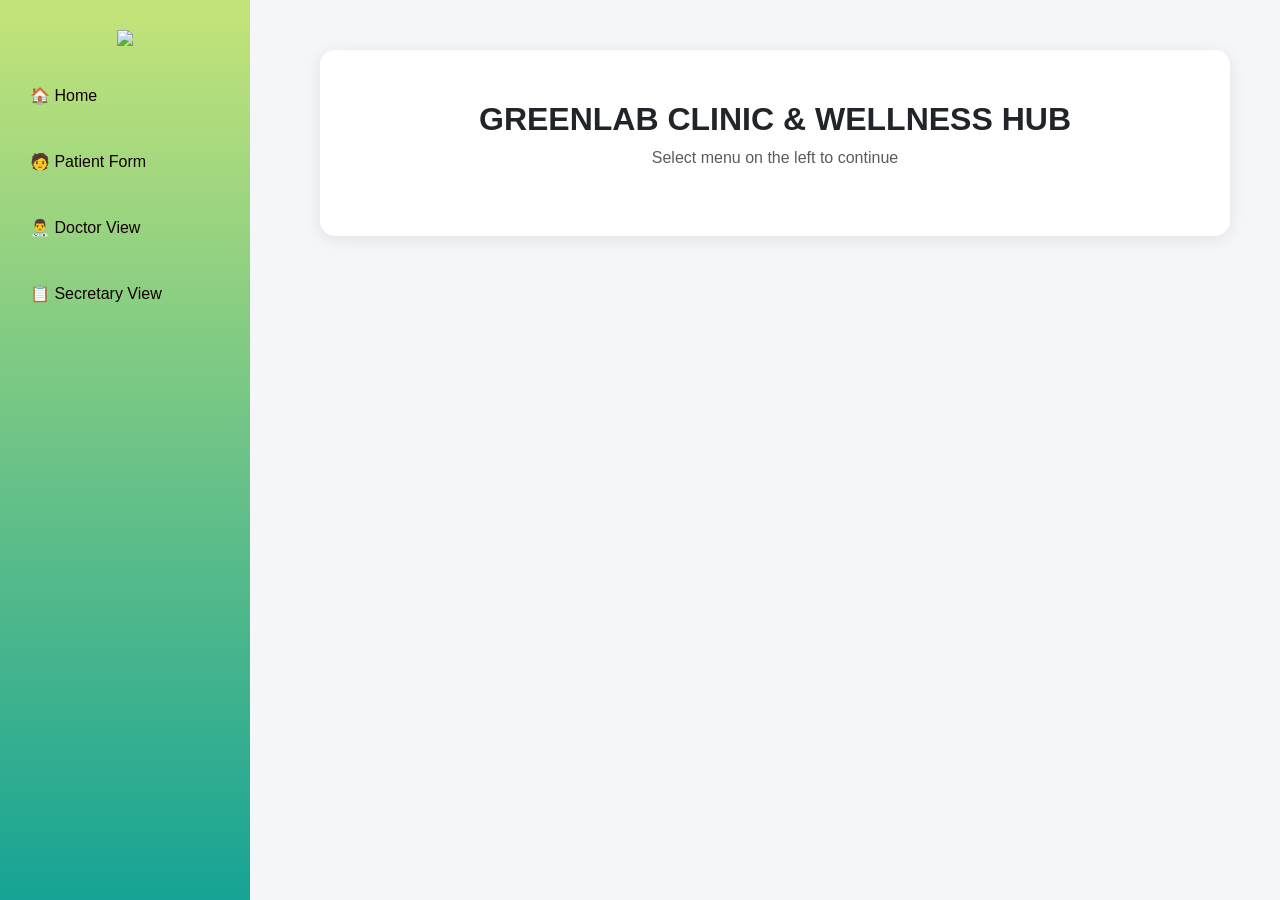
==== index.html @ e07438d2 "Add files via upload" ====
<!DOCTYPE html><html lang="en">
<head>
<meta charset="UTF-8">
<title>Clinic System</title><link href="https://cdn.jsdelivr.net/npm/bootstrap@5.3.0/dist/css/bootstrap.min.css" rel="stylesheet"><style>
body {
    margin: 0;
    font-family: Arial;
    background: #f4f6f9;
}

/* SIDEBAR */
.sidebar {
    width: 250px;
    height: 100vh;
    position: fixed;
    background: linear-gradient(180deg, #c4e479, #16a395);
    padding: 25px 15px;
    color: rgb(26, 10, 10);
}

/* LOGO */
.logo {
    text-align: center;
    margin-bottom: 80x;
}

.logo img {
    width: 120px;
}

/* MENU */
.menu {
    margin-top: 20px;
}

.menu a {
    display: block;
    padding: 15px 15px;
    margin-bottom: 12px;
    border-radius: 10px;
    color: rgb(20, 1, 1);
    text-decoration: none;
    font-weight: 500;
    transition: 0.3s;
}

.menu a:hover {
    background: rgba(255,255,255,0.2);
    padding-left: 20px;
}

/* CONTENT */
.content {
    margin-left: 270px;
    padding: 50px;
}

/* MAIN BOX */
.main-box {
    background: white;
    padding: 50px;
    border-radius: 15px;
    text-align: center;
    box-shadow: 0 3px 15px rgba(68, 45, 45, 0.1);
}

.main-box h2 {
    font-weight: bold;
}
</style></head><body><!-- SIDEBAR --><div class="sidebar"><div class="logo">
    <img src="img/Green-Logo.png.png">
</div>

<div class="menu">
    <a href="index.html">🏠 Home</a>
    <a href="patient.html">🧑 Patient Form</a>
    <a href="doctor.html">👨‍⚕️ Doctor View</a>
    <a href="secretary.html">📋 Secretary View</a>
</div>

</div><!-- CONTENT --><div class="content"><div class="main-box">
    <h2>GREENLAB CLINIC & WELLNESS HUB</h2>
    <p class="text-muted">Select menu on the left to continue</p>
</div>

</div></body>
</html>
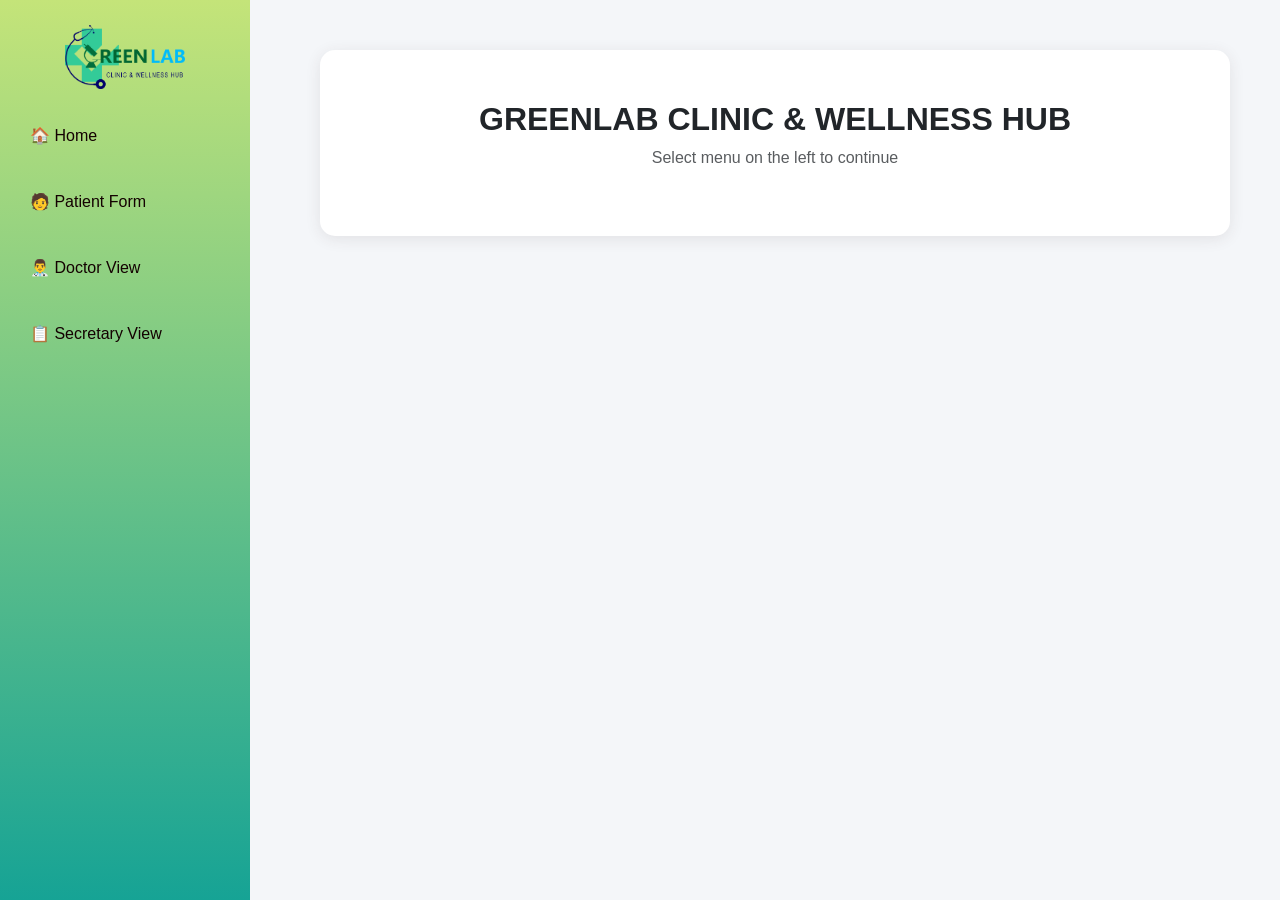
==== commit 62c1dbdb: "Update index.html" ====
--- a/index.html
+++ b/index.html
@@ -68,14 +68,14 @@
     font-weight: bold;
 }
 </style></head><body><!-- SIDEBAR --><div class="sidebar"><div class="logo">
-    <img src="img/Green-Logo.png.png">
+    <img src="Green-Logo.png">
 </div>
 
 <div class="menu">
     <a href="index.html">🏠 Home</a>
-    <a href="patient.html">🧑 Patient Form</a>
-    <a href="doctor.html">👨‍⚕️ Doctor View</a>
-    <a href="secretary.html">📋 Secretary View</a>
+    <a href="Patient.html">🧑 Patient Form</a>
+    <a href="Doctor.html">👨‍⚕️ Doctor View</a>
+    <a href="Secretary.html">📋 Secretary View</a>
 </div>
 
 </div><!-- CONTENT --><div class="content"><div class="main-box">
@@ -84,4 +84,4 @@
 </div>
 
 </div></body>
-</html>+</html>
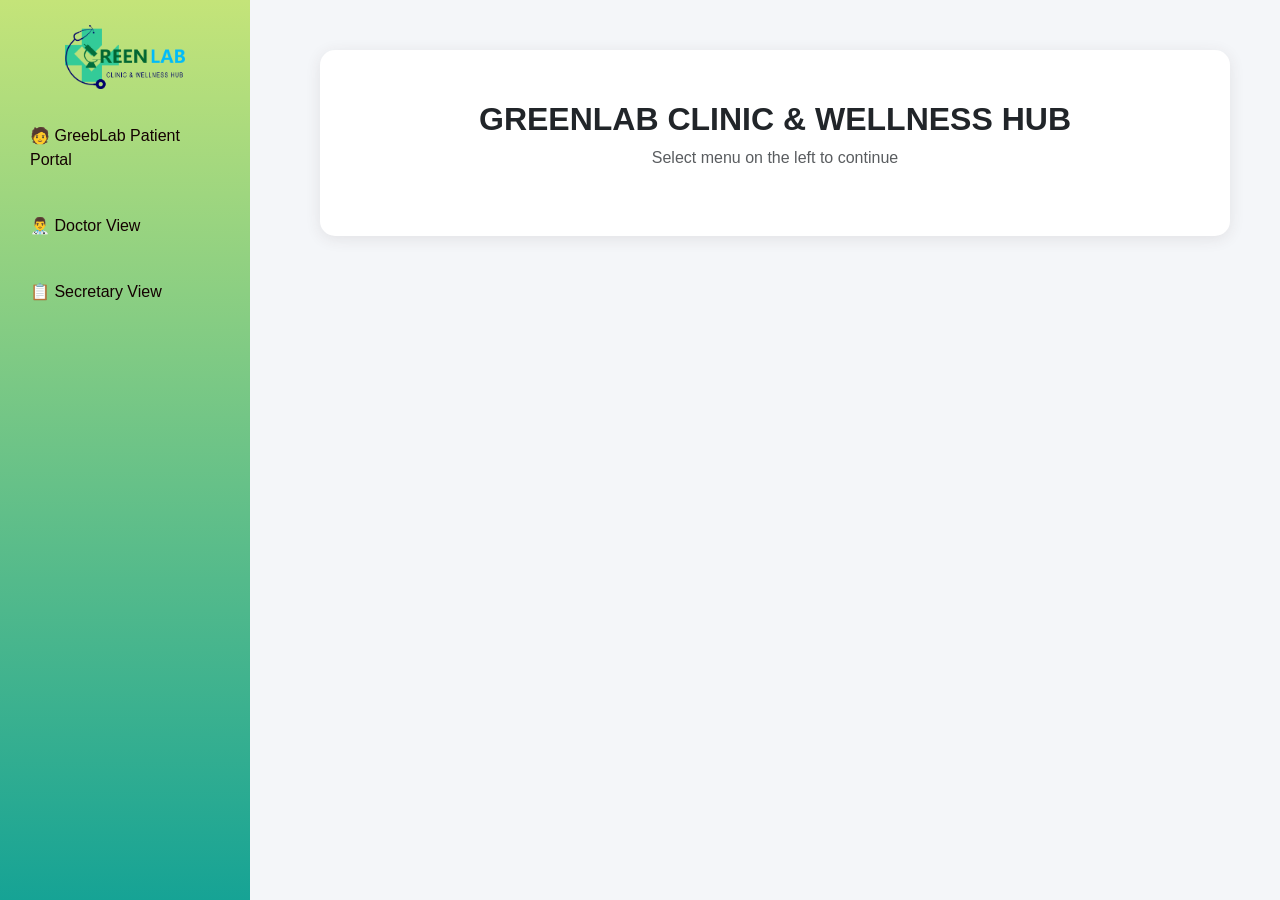
==== commit ceac3506: "Add files via upload" ====
--- a/index.html
+++ b/index.html
@@ -72,10 +72,9 @@
 </div>
 
 <div class="menu">
-    <a href="index.html">🏠 Home</a>
-    <a href="Patient.html">🧑 Patient Form</a>
-    <a href="Doctor.html">👨‍⚕️ Doctor View</a>
-    <a href="Secretary.html">📋 Secretary View</a>
+    <a href="patient.html">🧑 GreebLab Patient Portal</a>
+    <a href="doctor.html">👨‍⚕️ Doctor View</a>
+    <a href="secretary.html">📋 Secretary View</a>
 </div>
 
 </div><!-- CONTENT --><div class="content"><div class="main-box">
@@ -84,4 +83,4 @@
 </div>
 
 </div></body>
-</html>
+</html>
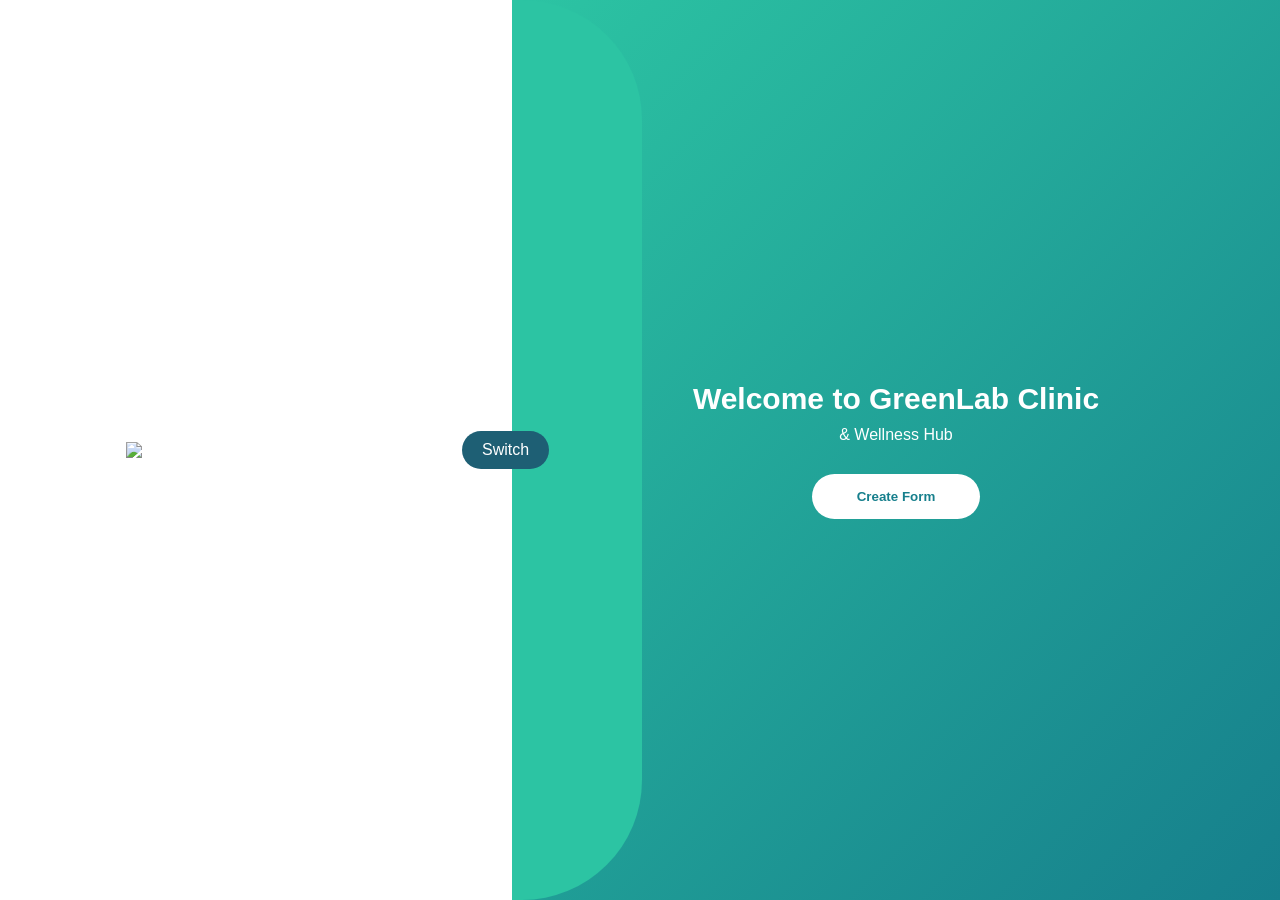
==== commit bf85ae6a: "Add files via upload" ====
--- a/index.html
+++ b/index.html
@@ -1,86 +1,191 @@
 <!DOCTYPE html><html lang="en">
 <head>
 <meta charset="UTF-8">
-<title>Clinic System</title><link href="https://cdn.jsdelivr.net/npm/bootstrap@5.3.0/dist/css/bootstrap.min.css" rel="stylesheet"><style>
-body {
-    margin: 0;
-    font-family: Arial;
-    background: #f4f6f9;
+<meta name="viewport" content="width=device-width, initial-scale=1.0">
+<title>GreenLab Portal</title><style>
+
+*{
+  margin:0;
+  padding:0;
+  box-sizing:border-box;
+  font-family:Arial;
 }
 
-/* SIDEBAR */
-.sidebar {
-    width: 250px;
-    height: 100vh;
-    position: fixed;
-    background: linear-gradient(180deg, #c4e479, #16a395);
-    padding: 25px 15px;
-    color: rgb(26, 10, 10);
+body{
+  height:100vh;
+  overflow:hidden;
+  background: linear-gradient(135deg,#2cc4a3,#167f8c);
 }
 
-/* LOGO */
-.logo {
-    text-align: center;
-    margin-bottom: 80x;
+/* CONTAINER */
+.container{
+  width:100%;
+  height:100%;
+  position:relative;
+  overflow:hidden;
 }
 
-.logo img {
-    width: 120px;
+/* WHITE SIDE */
+.white{
+  width:40%;
+  height:100%;
+  position:absolute;
+  left:0;
+  top:0;
+  background:white;
+
+  display:flex;
+  justify-content:center;
+  align-items:center;
+
+  transition:0.8s ease;
+  z-index:2;
 }
 
-/* MENU */
-.menu {
-    margin-top: 20px;
+.white img{
+  width:260px;
 }
 
-.menu a {
-    display: block;
-    padding: 15px 15px;
-    margin-bottom: 12px;
-    border-radius: 10px;
-    color: rgb(20, 1, 1);
-    text-decoration: none;
-    font-weight: 500;
-    transition: 0.3s;
+/* BLUE SIDE */
+.blue{
+  width:60%;
+  height:100%;
+  position:absolute;
+  right:0;
+  top:0;
+
+  background: linear-gradient(135deg,#2cc4a3,#167f8c);
+  display:flex;
+  flex-direction:column;
+  justify-content:center;
+  align-items:center;
+  color:white;
+
+  transition:0.8s ease;
 }
 
-.menu a:hover {
-    background: rgba(255,255,255,0.2);
-    padding-left: 20px;
+/* CURVE */
+.blue::before{
+  content:"";
+  position:absolute;
+  left:-120px;
+  top:0;
+  width:250px;
+  height:100%;
+  background:#2cc4a3;
+  border-radius:0 120px 120px 0;
+  transition:0.8s;
 }
 
-/* CONTENT */
-.content {
-    margin-left: 270px;
-    padding: 50px;
+/* TEXT */
+.title{
+  font-size:30px;
+  margin-bottom:10px;
 }
 
-/* MAIN BOX */
-.main-box {
-    background: white;
-    padding: 50px;
-    border-radius: 15px;
-    text-align: center;
-    box-shadow: 0 3px 15px rgba(68, 45, 45, 0.1);
+.subtitle{
+  margin-bottom:30px;
 }
 
-.main-box h2 {
-    font-weight: bold;
+/* BUTTON */
+.btn{
+  padding:15px 45px;
+  border:none;
+  border-radius:30px;
+  background:white;
+  color:#167f8c;
+  font-weight:bold;
+  cursor:pointer;
+  transition:0.3s;
 }
-</style></head><body><!-- SIDEBAR --><div class="sidebar"><div class="logo">
-    <img src="Green-Logo.png">
-</div>
 
-<div class="menu">
-    <a href="patient.html">🧑 GreebLab Patient Portal</a>
-    <a href="doctor.html">👨‍⚕️ Doctor View</a>
-    <a href="secretary.html">📋 Secretary View</a>
-</div>
+.btn:hover{
+  transform:scale(1.1);
+}
 
-</div><!-- CONTENT --><div class="content"><div class="main-box">
-    <h2>GREENLAB CLINIC & WELLNESS HUB</h2>
-    <p class="text-muted">Select menu on the left to continue</p>
-</div>
+/* SWITCH */
+.switch{
+  position:absolute;
+  top:50%;
+  left:-50px;
+  transform:translateY(-50%);
+  background:#1e5f74;
+  color:white;
+  padding:10px 20px;
+  border-radius:20px;
+  cursor:pointer;
+  z-index:5;
+}
 
-</div></body>
+/* ========================= */
+/* 🔥 ACTIVE STATE (SWAP) */
+/* ========================= */
+
+/* WHITE → RIGHT */
+.container.active .white{
+  left:60%;
+}
+
+/* BLUE → LEFT */
+.container.active .blue{
+  right:40%;
+}
+
+/* CURVE FLIP */
+.container.active .blue::before{
+  left:auto;
+  right:-120px;
+  border-radius:120px 0 0 120px;
+}
+
+/* SWITCH MOVE */
+.container.active .switch{
+  left:auto;
+  right:-50px;
+}
+
+</style></head><body><div class="container" id="container"> <!-- WHITE --> <div class="white">
+    <img src="img/Green-Logo.png">
+  </div> <!-- BLUE --> <div class="blue"><div class="switch" onclick="toggle()">Switch</div>
+
+<h1 class="title" id="title">Welcome to GreenLab Clinic</h1>
+<p class="subtitle" id="sub">& Wellness Hub</p>
+
+<button class="btn" id="btn" onclick="go()">Create Form</button>
+
+  </div></div><script>
+
+let isLogin = false;
+
+function toggle(){
+
+  const container = document.getElementById("container");
+  const title = document.getElementById("title");
+  const sub = document.getElementById("sub");
+  const btn = document.getElementById("btn");
+
+  container.classList.toggle("active");
+
+  isLogin = !isLogin;
+
+  if(isLogin){
+    title.innerText = "Welcome Back!";
+    sub.innerText = "Login to your account";
+    btn.innerText = "Login";
+  }else{
+    title.innerText = "Welcome to GreenLab Clinic";
+    sub.innerText = "& Wellness Hub";
+    btn.innerText = "Create Form";
+  }
+}
+
+function go(){
+  if(isLogin){
+    window.location.href = "login.html";
+  }else{
+    window.location.href = "patient.html?form=true";
+  }
+}
+
+</script></body>
 </html>
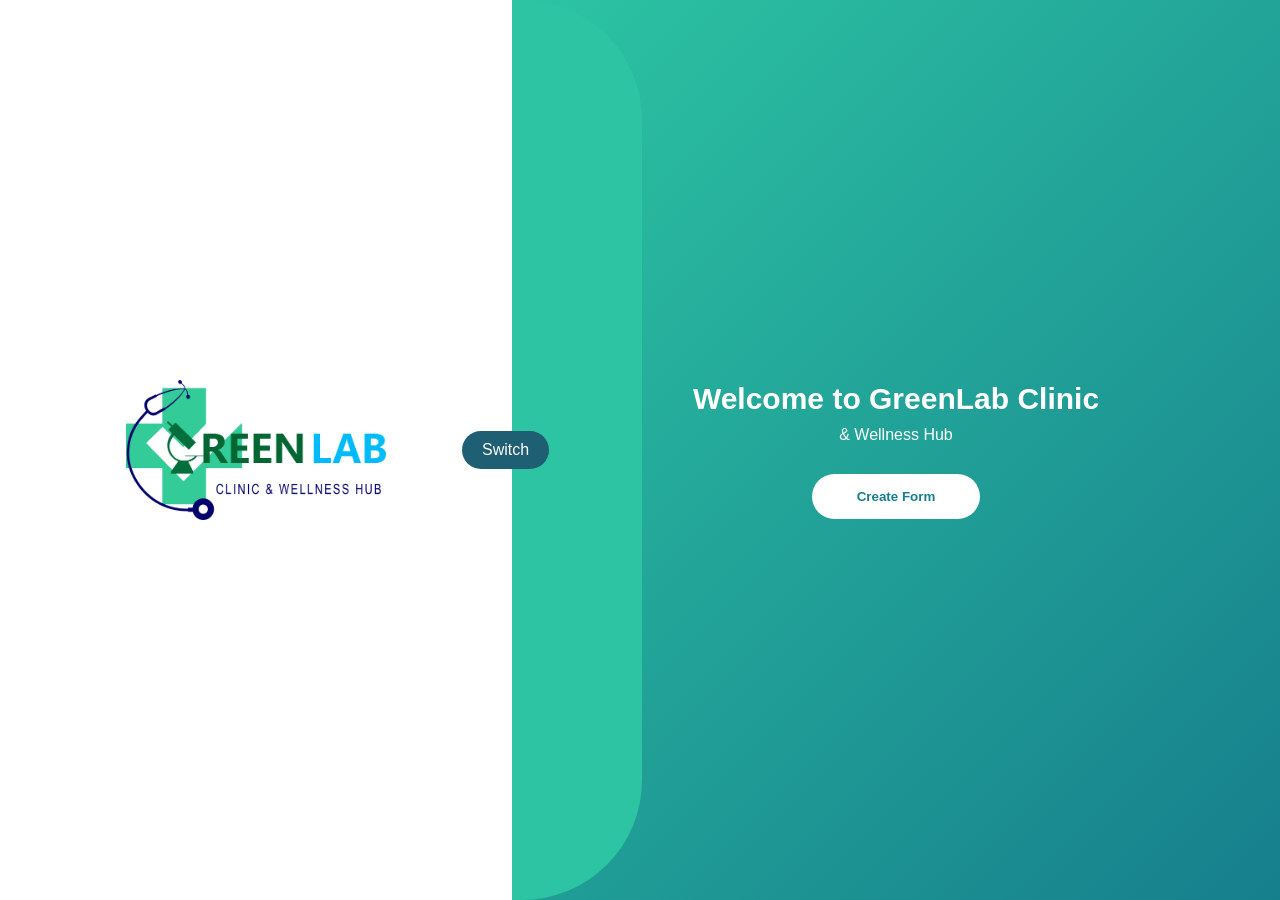
==== commit 069d6d54: "Add files via upload" ====
--- a/index.html
+++ b/index.html
@@ -145,7 +145,7 @@
 }
 
 </style></head><body><div class="container" id="container"> <!-- WHITE --> <div class="white">
-    <img src="img/Green-Logo.png">
+    <img src="Green-Logo.png">
   </div> <!-- BLUE --> <div class="blue"><div class="switch" onclick="toggle()">Switch</div>
 
 <h1 class="title" id="title">Welcome to GreenLab Clinic</h1>
